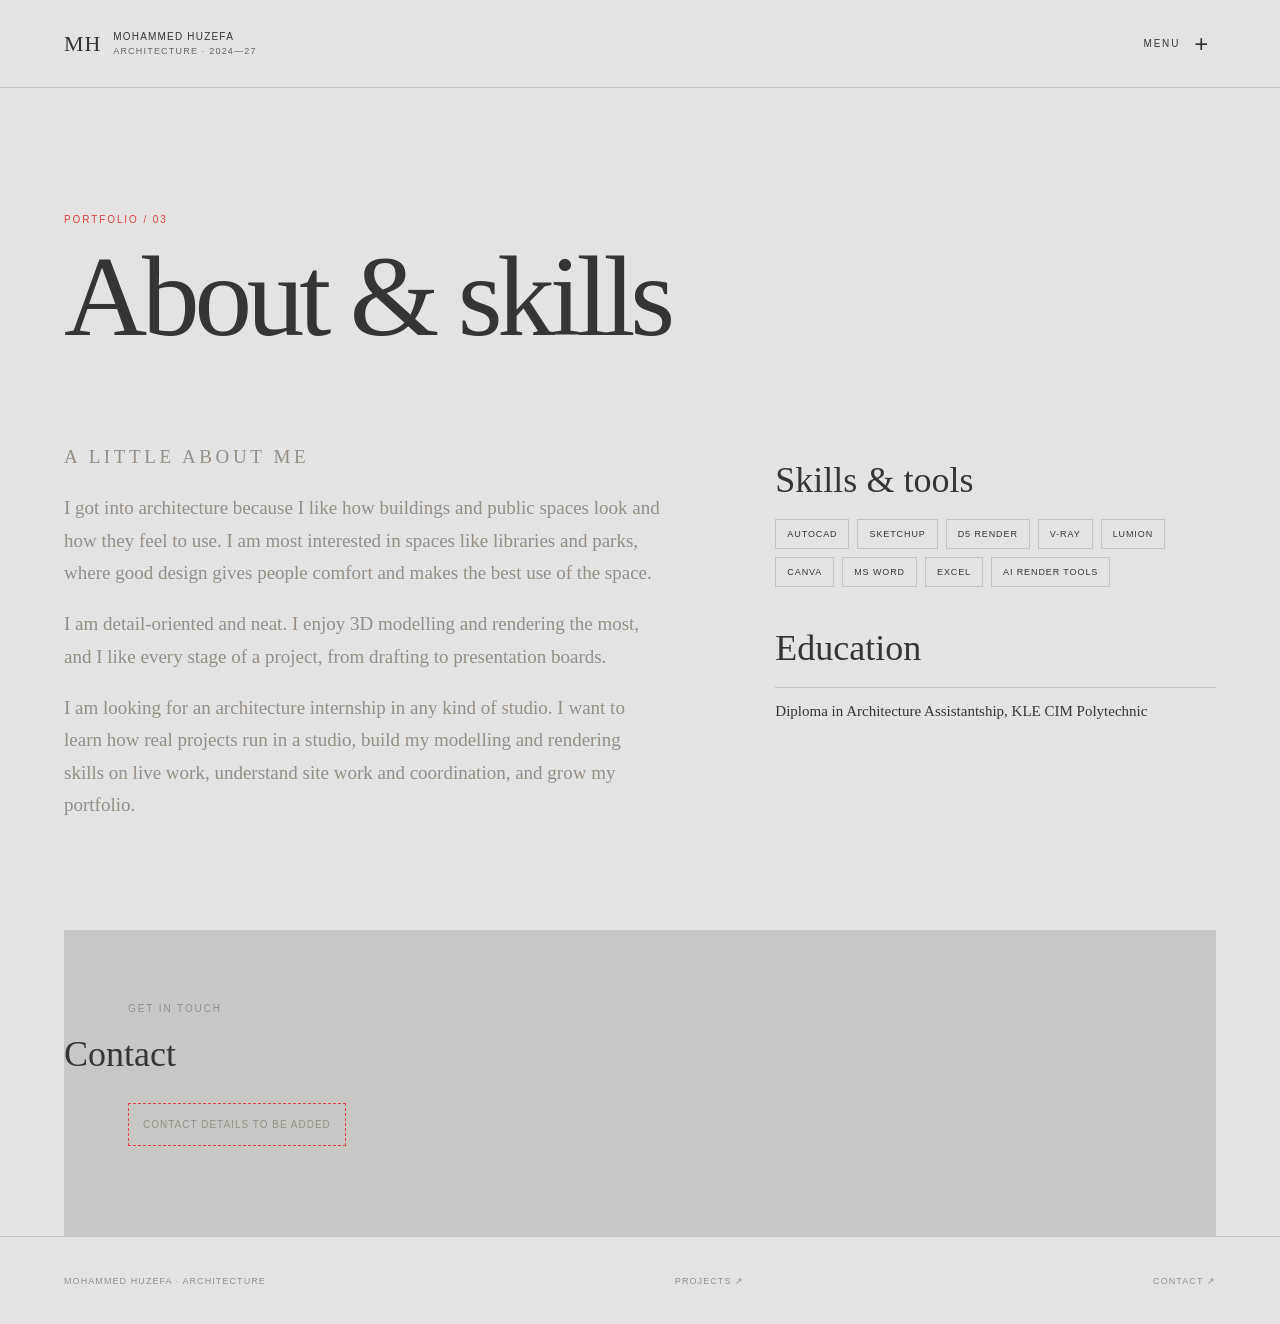
==== about.html @ 26bc9853 "Add architecture portfolio preview and render assets" ====
<!doctype html><html lang="en"><head><meta charset="utf-8"><meta name="viewport" content="width=device-width,initial-scale=1"><meta name="robots" content="noindex,nofollow"><title>About — Mohammed Huzefa</title><link rel="stylesheet" href="css/site.css"></head><body data-page="about"><a class="skip-link" href="#main">Skip to content</a>
<header class="site-header site-header-light"><a class="wordmark" href="index.html"><b>MH</b><span>Mohammed Huzefa<br><small>Architecture · 2024—27</small></span></a><button class="menu-button" aria-expanded="false" aria-controls="site-menu"><span>Menu</span><i aria-hidden="true">+</i></button></header>
<nav class="site-menu" id="site-menu" hidden aria-label="Main navigation"><div class="menu-top">Mohammed Huzefa<button class="menu-close" aria-label="Close menu">×</button></div><a href="index.html"><small>00</small>Home</a><a href="projects.html"><small>01</small>Projects</a><a href="technical.html"><small>02</small>Technical work</a><a href="about.html"><small>03</small>About &amp; skills</a><a href="#contact"><small>04</small>Contact</a><p>Architecture student · Hubli, India</p></nav>
<main id="main" class="inner-main"><section class="page-intro page-pad"><p class="eyebrow">Portfolio / 03</p><h1>About &amp; skills</h1></section><div id="about-content" class="page-pad"><p class="loading-note">Loading profile…</p></div></main><footer class="site-footer page-pad"><span>Mohammed Huzefa · Architecture</span><a href="projects.html">Projects ↗</a><a href="#contact">Contact ↗</a></footer><script src="js/site.js"></script></body></html>
---- css/site.css ----
:root{--paper:#E4E3E1;--sand:#C9C7C4;--stone:#B6B3AF;--primary:#B6B3AF;--secondary:#C9C7C4;--ink:#353535;--muted:#988D83;--accent:#DC4343;--rule:rgba(53,53,53,.18);--serif:Georgia,'Times New Roman',serif;--sans:'Segoe UI',Arial,sans-serif;--gutter:clamp(20px,5vw,76px)}
*{box-sizing:border-box}html{scroll-behavior:smooth;background:var(--paper)}body{margin:0;color:var(--ink);background:var(--paper);font-family:var(--sans);font-size:16px}a{color:inherit}img{display:block;max-width:100%;object-fit:cover}button{font:inherit;color:inherit}.skip-link{position:absolute;z-index:100;top:8px;left:8px;padding:10px 14px;background:var(--ink);color:var(--paper);transform:translateY(-150%)}.skip-link:focus{transform:none}
.site-header{position:absolute;z-index:20;top:0;left:0;width:100%;height:88px;padding:18px var(--gutter);display:flex;justify-content:space-between;align-items:center;color:var(--paper)}.site-header-light{position:relative;color:var(--ink);border-bottom:1px solid var(--rule)}.wordmark{display:flex;align-items:center;gap:12px;text-decoration:none}.wordmark>b{font:500 22px var(--serif);letter-spacing:.04em}.wordmark span{font-size:10px;line-height:1.4;letter-spacing:.12em;text-transform:uppercase}.wordmark small{font-size:9px;color:inherit;opacity:.72}.menu-button{border:0;background:transparent;display:flex;align-items:center;gap:14px;cursor:pointer;text-transform:uppercase;font-size:10px;letter-spacing:.18em}.menu-button i{font-style:normal;font-size:24px;font-weight:300;transition:transform .2s}.menu-button[aria-expanded=true] i{transform:rotate(45deg)}
.site-menu{position:fixed;z-index:50;inset:0;background:var(--paper);padding:26px var(--gutter) 32px;display:flex;flex-direction:column;justify-content:center}.site-menu[hidden]{display:none}.menu-top{position:absolute;top:22px;left:var(--gutter);right:var(--gutter);display:flex;justify-content:space-between;align-items:center;text-transform:uppercase;font-size:10px;letter-spacing:.15em}.menu-close{border:1px solid var(--rule);width:42px;height:42px;background:transparent;font-size:25px;cursor:pointer}.site-menu>a{padding:8px 0;border-bottom:1px solid var(--rule);font:400 clamp(38px,8vw,90px)/1.08 var(--serif);text-decoration:none}.site-menu>a small{display:inline-block;width:52px;color:var(--accent);font:10px var(--sans);vertical-align:middle}.site-menu>a:hover,.site-menu>a:focus-visible{color:var(--accent)}.site-menu>p{margin:22px 0 0;color:var(--muted);font-size:10px;letter-spacing:.12em;text-transform:uppercase}
.hero{position:relative;min-height:640px;height:100svh;max-height:1100px;overflow:hidden;background:var(--primary);color:var(--paper)}.hero-image,.hero-shade{position:absolute;inset:0;width:100%;height:100%}.hero-image{object-position:center 48%}.hero-shade{background:linear-gradient(90deg,rgba(53,53,53,.58),rgba(53,53,53,.1) 70%),linear-gradient(0deg,rgba(53,53,53,.28),transparent 50%)}.hero-copy{position:absolute;left:var(--gutter);top:50%;transform:translateY(-32%);max-width:min(760px,78vw)}.eyebrow{margin:0 0 16px;color:var(--accent);font-size:10px;letter-spacing:.19em;text-transform:uppercase}.hero .eyebrow{color:var(--paper)}.hero h1{margin:0;font:400 clamp(48px,8vw,112px)/.95 var(--serif);letter-spacing:-.04em}.hero h1 em{font-weight:400;color:var(--accent)}.text-link{display:inline-flex;align-items:center;gap:18px;padding-bottom:7px;border-bottom:1px solid currentColor;text-decoration:none;text-transform:uppercase;font-size:10px;letter-spacing:.15em}.text-link span{font-size:16px}.hero .text-link{margin-top:36px}.light-link{color:var(--paper)}.hero-index{position:absolute;right:var(--gutter);bottom:28px;left:var(--gutter);display:flex;justify-content:space-between;font-size:9px;letter-spacing:.16em;text-transform:uppercase}
.page-pad{padding-right:var(--gutter);padding-left:var(--gutter)}.intro-section{padding-top:clamp(72px,12vw,160px);padding-bottom:clamp(72px,12vw,160px)}.intro-grid{display:grid;grid-template-columns:1.2fr 1fr;gap:8vw;align-items:end}.intro-grid h2,.statement-section h2,.drawing-note h2{margin:0;font:400 clamp(38px,6vw,78px)/1.04 var(--serif);letter-spacing:-.03em}.intro-grid>p{max-width:480px;margin:0;color:var(--muted);font:18px/1.7 var(--serif)}.featured-section{padding-bottom:clamp(70px,10vw,130px)}.section-heading{display:flex;justify-content:space-between;align-items:center;margin-bottom:18px}.section-heading .eyebrow{margin:0}.featured-project{position:relative;min-height:min(68vw,760px);display:block;overflow:hidden;color:var(--paper);text-decoration:none}.featured-project img{position:absolute;inset:0;width:100%;height:100%;transition:transform .7s cubic-bezier(.2,.7,.2,1)}.featured-project:hover img{transform:scale(1.015)}.featured-project::after{content:'';position:absolute;inset:40% 0 0;background:linear-gradient(0deg,rgba(53,53,53,.62),transparent)}.featured-copy{position:absolute;z-index:1;left:var(--gutter);bottom:clamp(34px,7vw,90px)}.featured-copy .eyebrow{color:var(--paper)}.featured-copy h2{margin:0 0 24px;font:400 clamp(42px,8vw,100px)/1 var(--serif)}.image-index{position:absolute;z-index:1;right:var(--gutter);bottom:34px;font-size:9px;letter-spacing:.17em}.statement-section{padding-top:clamp(70px,10vw,125px);padding-bottom:clamp(86px,14vw,180px);background:var(--sand)}.statement-section h2{margin-bottom:32px}.statement-section h2 em{color:var(--accent);font-weight:400}
.site-footer{min-height:88px;display:flex;justify-content:space-between;align-items:center;gap:20px;border-top:1px solid var(--rule);font-size:9px;letter-spacing:.12em;text-transform:uppercase;color:var(--muted)}.site-footer a{text-decoration:none}.inner-main{min-height:75vh}.page-intro{padding-top:clamp(64px,10vw,126px);padding-bottom:clamp(48px,7vw,90px)}.page-intro h1{margin:0;font:400 clamp(48px,9vw,118px)/.96 var(--serif);letter-spacing:-.045em}.page-lede{max-width:560px;margin:22px 0 0;color:var(--muted);font:18px/1.6 var(--serif)}.project-index{padding-bottom:clamp(80px,12vw,150px)}.filter-row{display:flex;flex-wrap:wrap;gap:10px;margin-bottom:32px}.filter-button{padding:10px 15px;border:1px solid var(--rule);border-radius:30px;background:transparent;cursor:pointer;font-size:9px;letter-spacing:.12em;text-transform:uppercase}.filter-button[aria-pressed=true],.filter-button:hover{border-color:var(--ink);background:var(--ink);color:var(--paper)}.project-grid{display:grid;grid-template-columns:repeat(2,minmax(0,1fr));gap:clamp(28px,5vw,70px) 22px}.project-card{min-width:0;text-decoration:none}.project-card:nth-child(odd){margin-top:36px}.project-card-image{position:relative;aspect-ratio:1.34;overflow:hidden;background:var(--sand)}.project-card-image img{width:100%;height:100%;transition:transform .6s}.project-card:hover img{transform:scale(1.025)}.project-card-image .card-index{position:absolute;left:14px;bottom:14px;padding:8px 10px;background:var(--paper);font-size:9px;letter-spacing:.12em}.project-card-meta{display:flex;justify-content:space-between;gap:12px;margin-top:14px;color:var(--muted);font-size:9px;letter-spacing:.12em;text-transform:uppercase}.project-card h2{margin:8px 0;font:400 clamp(27px,3.5vw,46px)/1.08 var(--serif)}.project-card p{max-width:480px;margin:0;color:var(--muted);font-size:13px;line-height:1.55}.loading-note,.empty-note{color:var(--muted);font:18px/1.6 var(--serif)}
.project-hero{position:relative;height:min(76vh,860px);min-height:460px;background:var(--secondary)}.project-hero img{width:100%;height:100%}.project-hero-caption{position:absolute;inset:auto 0 0;padding:60px var(--gutter) 34px;color:var(--paper);background:linear-gradient(0deg,rgba(53,53,53,.72),transparent)}.project-hero-caption h1{margin:6px 0 0;font:400 clamp(42px,7vw,92px)/1 var(--serif)}.project-meta{display:grid;grid-template-columns:repeat(4,minmax(0,1fr));gap:22px;padding-top:38px;padding-bottom:42px;border-bottom:1px solid var(--rule)}.meta-item small{display:block;margin-bottom:8px;color:var(--accent);font-size:9px;letter-spacing:.15em;text-transform:uppercase}.meta-item span{font:16px/1.5 var(--serif)}.story-section{display:grid;grid-template-columns:1fr 1.2fr;gap:8vw;padding-top:clamp(60px,10vw,130px);padding-bottom:clamp(60px,10vw,130px)}.story-section h2,.gallery-heading h2{margin:0;font:400 clamp(36px,5.3vw,68px)/1.05 var(--serif)}.story-copy p{margin:0 0 20px;color:var(--muted);font:17px/1.7 var(--serif)}.draft-note{padding:10px 12px;border-left:2px solid var(--accent);font:10px/1.5 var(--sans)!important;letter-spacing:.08em;text-transform:uppercase}.technical-section{padding:60px 0;background:var(--sand)}.technical-section>.eyebrow,.technical-section>h2,.technical-section>.section-note{margin-right:var(--gutter);margin-left:var(--gutter)}.technical-section h2{font:400 clamp(36px,5vw,64px)/1.05 var(--serif)}.drawing-grid{display:grid;grid-template-columns:repeat(2,minmax(0,1fr));gap:20px;padding:20px var(--gutter) 12px}.drawing-item{margin:0}.drawing-item img{width:100%;aspect-ratio:1.3;object-fit:contain;background:var(--paper)}.drawing-item figcaption,.technical-images figcaption{padding-top:9px;color:var(--muted);font-size:9px;letter-spacing:.12em;text-transform:uppercase}.section-note{max-width:700px;color:var(--muted);font:16px/1.6 var(--serif)}.gallery-section{padding-top:clamp(60px,9vw,116px);padding-bottom:clamp(60px,9vw,116px)}.gallery-heading{display:flex;justify-content:space-between;align-items:end;margin-bottom:28px}.gallery-grid{display:grid;grid-template-columns:repeat(2,minmax(0,1fr));gap:16px}.gallery-grid figure{margin:0}.gallery-grid figure:first-child{grid-column:1/-1}.gallery-grid img{width:100%;max-height:760px;aspect-ratio:1.5}.gallery-grid figure:first-child img{aspect-ratio:1.9}.gallery-grid figcaption{padding-top:8px;color:var(--muted);font-size:9px;letter-spacing:.11em;text-transform:uppercase}.end-links{padding:32px var(--gutter);display:flex;justify-content:space-between;gap:20px;border-top:1px solid var(--rule)}.end-links a{text-decoration:none;font:20px var(--serif)}
.profile-grid{display:grid;grid-template-columns:1.15fr .85fr;gap:9vw;padding-bottom:90px}.profile-copy p{max-width:680px;color:var(--muted);font:19px/1.7 var(--serif)}.profile-side{padding-top:18px}.profile-side h2,.contact-section h2{margin:0 0 18px;font:400 36px var(--serif)}.skill-tags{display:flex;flex-wrap:wrap;gap:8px;margin-bottom:40px}.skill-tags span{padding:9px 11px;border:1px solid var(--rule);font-size:9px;letter-spacing:.1em;text-transform:uppercase}.education-list{padding:0;list-style:none}.education-list li{padding:12px 0;border-top:1px solid var(--rule);font:15px/1.5 var(--serif)}.contact-section{padding:70px 0 80px;background:var(--sand)}.contact-section>*{margin-left:var(--gutter);margin-right:var(--gutter)}.contact-section p{max-width:540px;color:var(--muted);line-height:1.7}.contact-placeholder{display:inline-block;padding:12px 14px;border:1px dashed var(--accent);color:var(--accent);font-size:10px;letter-spacing:.1em;text-transform:uppercase}.technical-feature{display:grid;grid-template-columns:.8fr 1.2fr;gap:7vw;padding-bottom:80px}.technical-feature h2{font:400 clamp(34px,5vw,58px)/1.05 var(--serif)}.technical-feature p{max-width:480px;color:var(--muted);line-height:1.65}.technical-images{display:grid;gap:20px}.technical-images figure{margin:0}.technical-images img{width:100%;aspect-ratio:1.6}.drawing-note{padding-top:50px;padding-bottom:90px;background:var(--sand)}.drawing-note>*{margin-left:var(--gutter);margin-right:var(--gutter)}.drawing-note p:last-child{max-width:620px;color:var(--muted);line-height:1.7}
@media(max-width:760px){:root{--gutter:20px}.site-header{height:70px}.hero{height:90svh;min-height:590px}.hero-copy{max-width:92vw;top:48%}.hero h1{font-size:clamp(44px,11.5vw,70px)}.intro-grid,.story-section,.profile-grid,.technical-feature{grid-template-columns:1fr;gap:22px}.intro-grid>p{font-size:17px}.featured-project{min-height:125vw;max-height:760px}.featured-project img{object-position:55% center}.project-grid{grid-template-columns:1fr;gap:36px}.project-card:nth-child(odd){margin-top:0}.project-meta{grid-template-columns:repeat(2,minmax(0,1fr))}.project-hero{height:65svh;min-height:420px}.project-hero-caption{padding-bottom:24px}.drawing-grid,.gallery-grid{grid-template-columns:1fr}.gallery-grid figure:first-child{grid-column:auto}.gallery-grid img,.gallery-grid figure:first-child img{aspect-ratio:1.25}.gallery-heading{display:block}.gallery-heading .eyebrow{margin-bottom:10px}.site-footer{padding-top:20px;padding-bottom:20px;align-items:flex-start;flex-direction:column}.end-links{flex-direction:column}.technical-images{gap:16px}}
@media(prefers-reduced-motion:reduce){html{scroll-behavior:auto}*,*::before,*::after{transition-duration:.01ms!important;animation-duration:.01ms!important;animation-iteration-count:1!important}}
/* MAKHNO-inspired project index and motion */
.site-menu{opacity:0;clip-path:inset(0 0 100% 0);transition:opacity .38s ease,clip-path .58s cubic-bezier(.77,0,.18,1)}
.site-menu[hidden]{display:none}.site-menu.is-open{opacity:1;clip-path:inset(0)}
.site-menu>a{opacity:0;transform:translateY(18px);transition:color .25s ease,opacity .35s ease,transform .45s cubic-bezier(.2,.7,.2,1)}
.site-menu.is-open>a{opacity:1;transform:translateY(0)}
.site-menu.is-open>a:nth-of-type(1){transition-delay:.08s}.site-menu.is-open>a:nth-of-type(2){transition-delay:.13s}.site-menu.is-open>a:nth-of-type(3){transition-delay:.18s}.site-menu.is-open>a:nth-of-type(4){transition-delay:.23s}.site-menu.is-open>a:nth-of-type(5){transition-delay:.28s}
.menu-top{color:var(--ink)}.menu-close{color:var(--ink);transition:background .2s,color .2s,transform .2s}.menu-close:hover{background:var(--accent);border-color:var(--accent);color:var(--paper);transform:rotate(90deg)}
.projects-toolbar{display:flex;justify-content:space-between;align-items:center;gap:24px;padding:18px 0 22px;border-top:1px solid var(--rule);border-bottom:1px solid var(--rule);margin-bottom:clamp(28px,4vw,54px)}
.project-filters{display:flex;flex-wrap:wrap;gap:clamp(18px,3vw,42px)}
.filter-button{padding:7px 0;border:0;border-radius:0;border-bottom:1px solid transparent;color:var(--muted);font-size:10px;letter-spacing:.12em;text-transform:uppercase;transition:color .2s,border-color .2s}
.filter-button[aria-pressed=true],.filter-button:hover{border-color:var(--accent);background:transparent;color:var(--accent)}
.project-count{flex:0 0 auto;color:var(--muted);font-size:10px;letter-spacing:.12em;text-transform:uppercase}
.project-grid{grid-template-columns:repeat(2,minmax(0,1fr));column-gap:clamp(18px,2.4vw,36px);row-gap:clamp(48px,7vw,100px)}
.project-card{display:block;opacity:1;transform:translateY(0);transition:opacity .3s ease,transform .3s ease}.project-card.is-filtering{opacity:0;transform:translateY(12px)}
.project-card:nth-child(odd){margin-top:0}.project-card:nth-child(even){margin-top:clamp(32px,6vw,88px)}
.project-card-image{aspect-ratio:1.28;background:var(--secondary)}
.project-card-image img{transition:transform .9s cubic-bezier(.2,.7,.2,1),filter .5s ease;filter:saturate(.9)}
.project-card:hover .project-card-image img,.project-card:focus-visible .project-card-image img{transform:scale(1.035);filter:saturate(1)}
.project-card-image:after{content:'';position:absolute;inset:45% 0 0;background:linear-gradient(0deg,rgba(53,53,53,.62),transparent);opacity:.8;transition:opacity .35s}
.project-card-image .card-index{top:14px;left:14px;bottom:auto;background:var(--paper);color:var(--ink)}
.card-open{position:absolute;right:18px;bottom:17px;color:var(--paper);font-size:10px;letter-spacing:.12em;text-transform:uppercase;z-index:1}
.project-card-meta{margin-top:17px}.project-card h2{margin:8px 0 5px;font-size:clamp(30px,4vw,54px);letter-spacing:-.025em;transition:color .25s}.project-card:hover h2,.project-card:focus-visible h2{color:var(--accent)}
.project-type{margin:0 0 10px!important;color:var(--ink)!important;font:12px/1.4 var(--sans)!important;letter-spacing:.04em}
.project-card-summary{max-width:580px}.project-card-footer{display:flex;justify-content:space-between;align-items:center;gap:20px;margin-top:18px;padding-top:12px;border-top:1px solid var(--rule);color:var(--ink);font-size:9px;letter-spacing:.13em;text-transform:uppercase}.project-card-footer span:last-child{color:var(--accent);transition:transform .2s}.project-card:hover .project-card-footer span:last-child{transform:translateX(5px)}
[data-reveal]{opacity:0;transform:translateY(22px);transition:opacity .75s ease,transform .75s cubic-bezier(.2,.7,.2,1)}
[data-reveal].is-visible{opacity:1;transform:translateY(0)}
.hero-copy{animation:hero-arrive .9s cubic-bezier(.2,.7,.2,1) both}.hero-index{animation:hero-arrive .85s .18s both}
@keyframes hero-arrive{from{opacity:0;transform:translateY(calc(-32% + 20px))}to{opacity:1;transform:translateY(-32%)}}
@media(max-width:760px){.projects-toolbar{align-items:flex-start;flex-direction:column;gap:12px}.project-grid{grid-template-columns:1fr;row-gap:40px}.project-card:nth-child(even){margin-top:0}.project-card-image{aspect-ratio:1.15}.project-filters{gap:18px}}
@media(prefers-reduced-motion:reduce){.site-menu,.site-menu>a,[data-reveal],.hero-copy,.hero-index{transition:none!important;animation:none!important;opacity:1!important;transform:none!important;clip-path:none!important}}
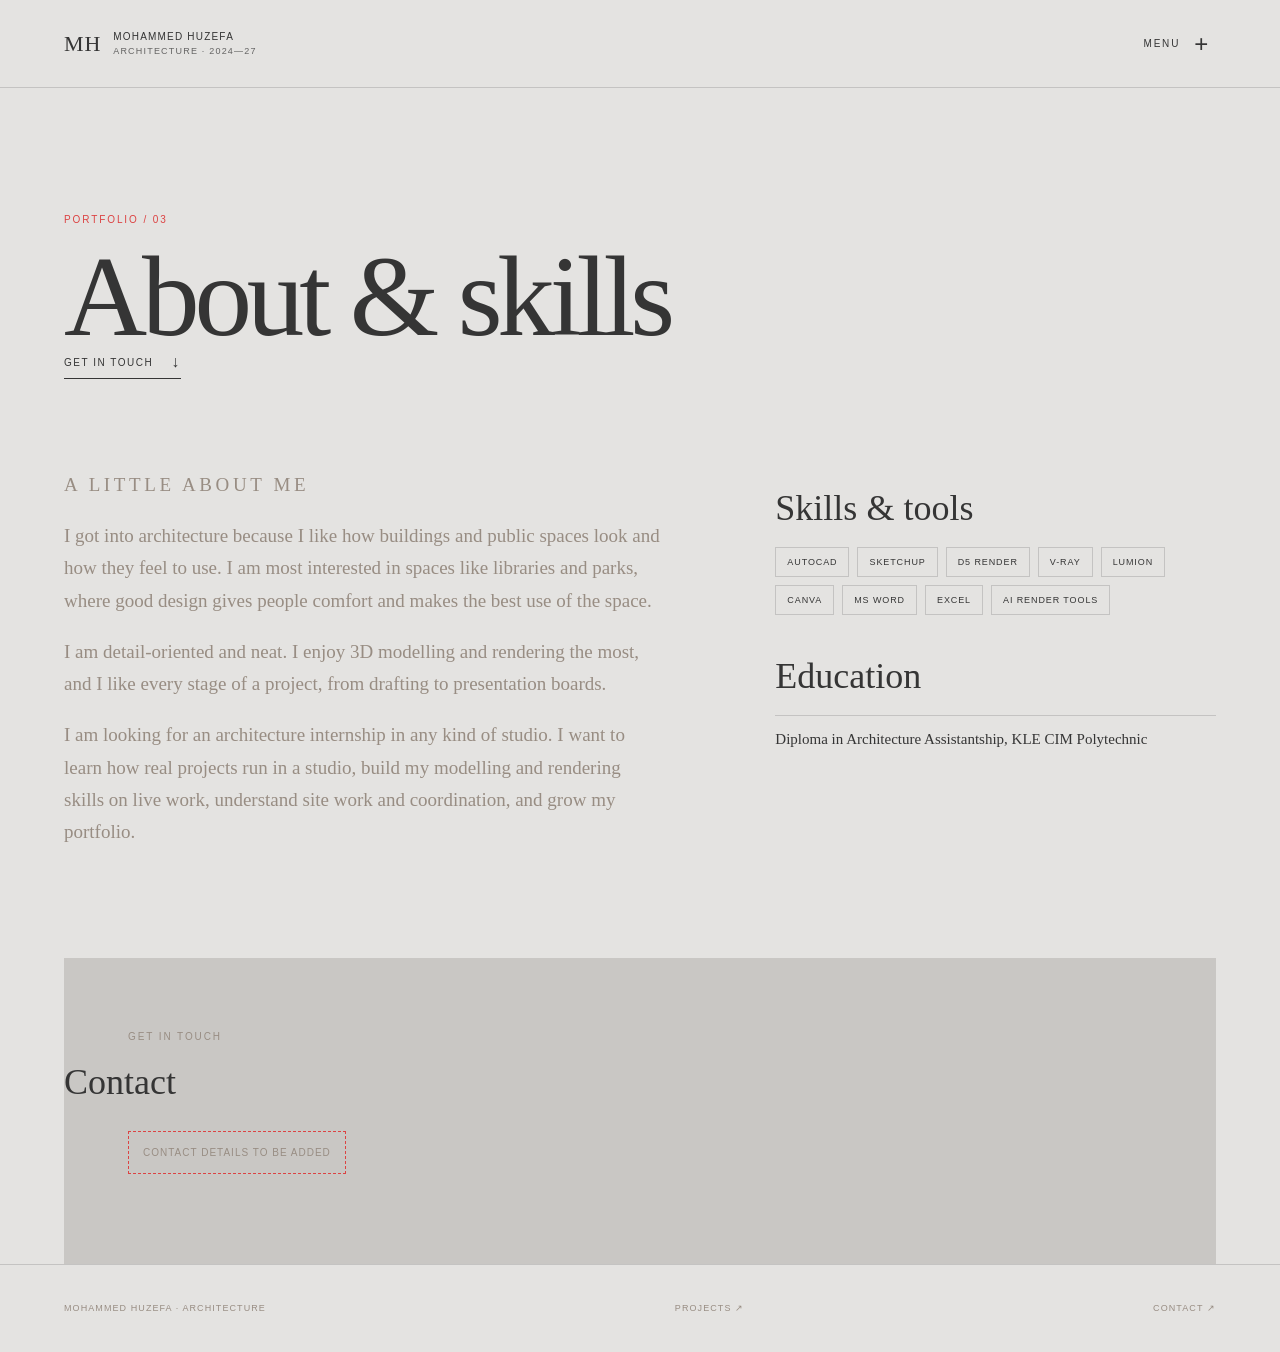
==== commit 0a8add16: "Keep contact information on About page" ====
--- a/about.html
+++ b/about.html
@@ -1,5 +1,5 @@
 <!doctype html><html lang="en"><head><meta charset="utf-8"><meta name="viewport" content="width=device-width,initial-scale=1"><meta name="robots" content="noindex,nofollow"><title>About — Mohammed Huzefa</title><link rel="stylesheet" href="css/site.css"></head><body data-page="about"><a class="skip-link" href="#main">Skip to content</a>
 <header class="site-header site-header-light"><a class="wordmark" href="index.html"><b>MH</b><span>Mohammed Huzefa<br><small>Architecture · 2024—27</small></span></a><button class="menu-button" aria-expanded="false" aria-controls="site-menu"><span>Menu</span><i aria-hidden="true">+</i></button></header>
 <nav class="site-menu" id="site-menu" hidden aria-label="Main navigation"><div class="menu-top">Mohammed Huzefa<button class="menu-close" aria-label="Close menu">×</button></div><a href="index.html"><small>00</small>Home</a><a href="projects.html"><small>01</small>Projects</a><a href="technical.html"><small>02</small>Technical work</a><a href="about.html"><small>03</small>About &amp; skills</a><a href="#contact"><small>04</small>Contact</a><p>Architecture student · Hubli, India</p></nav>
-<main id="main" class="inner-main"><section class="page-intro page-pad"><p class="eyebrow">Portfolio / 03</p><h1>About &amp; skills</h1></section><div id="about-content" class="page-pad"><p class="loading-note">Loading profile…</p></div></main><footer class="site-footer page-pad"><span>Mohammed Huzefa · Architecture</span><a href="projects.html">Projects ↗</a><a href="#contact">Contact ↗</a></footer><script src="js/site.js"></script></body></html>
+<main id="main" class="inner-main"><section class="page-intro page-pad"><p class="eyebrow">Portfolio / 03</p><h1>About &amp; skills</h1><a class="text-link" href="#contact">Get in touch <span>↓</span></a></section><div id="about-content" class="page-pad"><p class="loading-note">Loading profile…</p></div></main><footer class="site-footer page-pad"><span>Mohammed Huzefa · Architecture</span><a href="projects.html">Projects ↗</a><a href="#contact">Contact ↗</a></footer><script src="js/site.js"></script></body></html>
 
